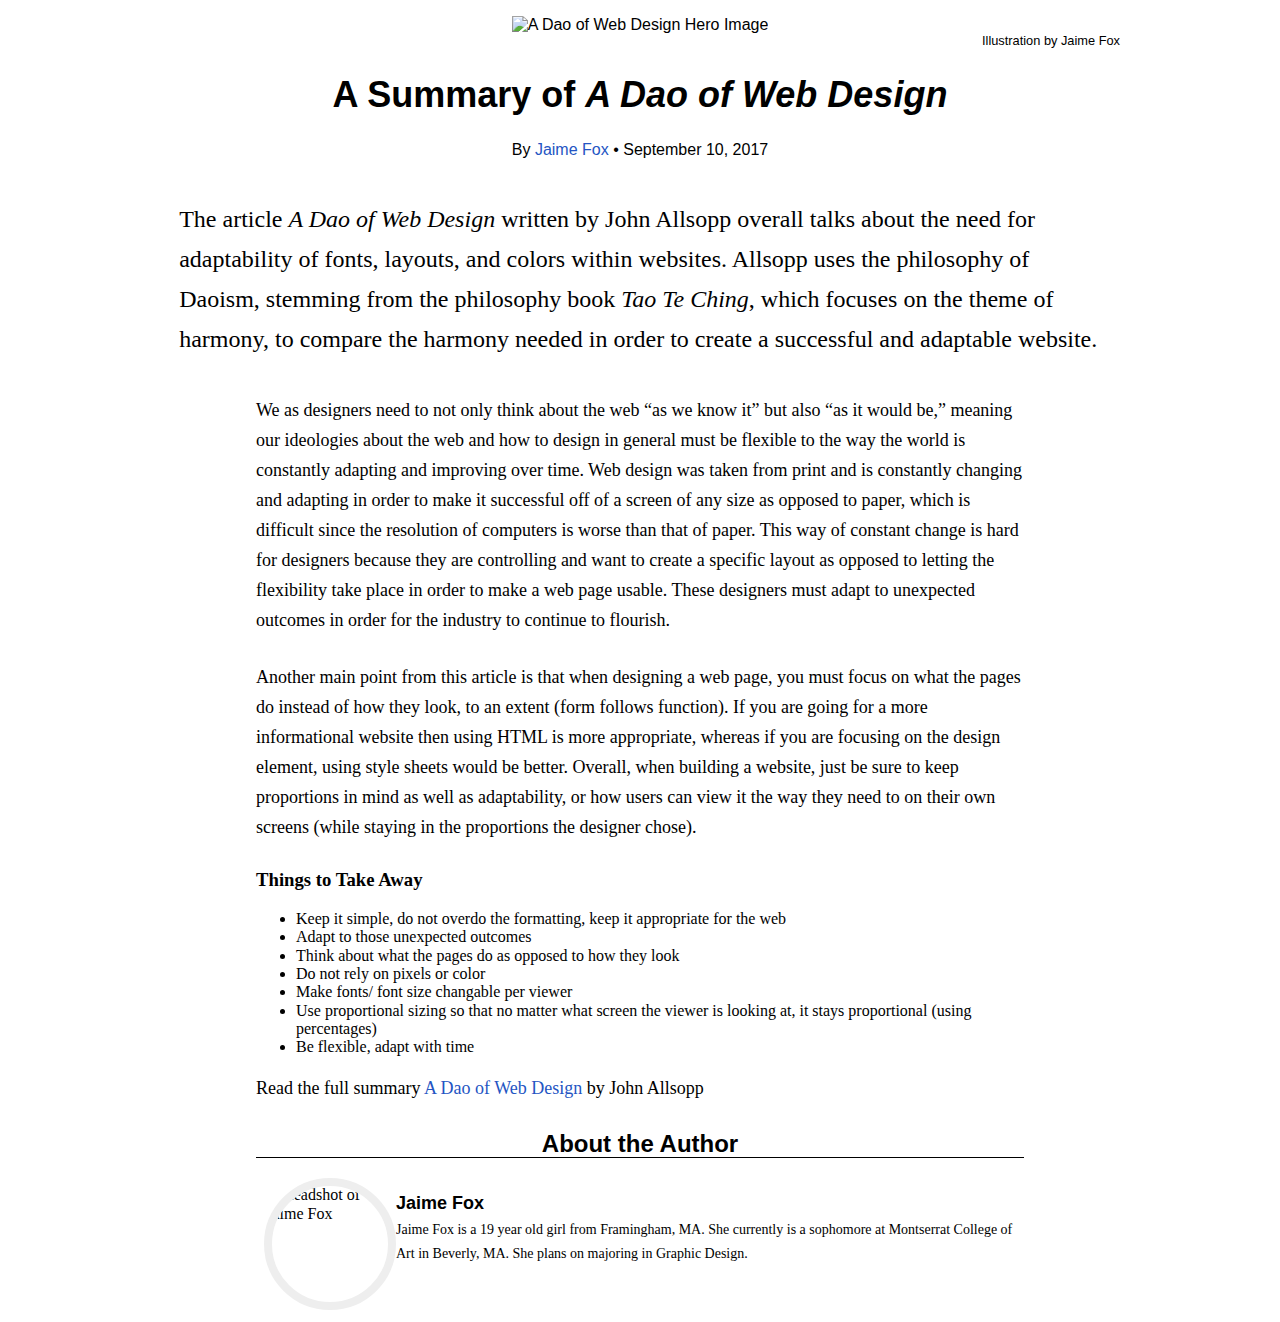
==== index.html @ a92c5524 "upload css and other files" ====
<!doctype html>
<html dir="ltr" lang="en">
<head>
  <meta charset="utf-8">
  <link rel="stylesheet" href="css/main.css">
  <link rel="stylesheet" href="css/print.css" media="print">
  <title>A Dao of Web Design / Summary</title>
  <meta name="author" content="Jaime Fox">
</head>
<body>

<!-- Summary in Markdown to HTML -->

<header class="title">
<figure class="artwork" id="hero-image">
  <img alt="A Dao of Web Design Hero Image" src="img/accessibleweb.png">
  <figcaption class="credit">Illustration by Jaime Fox</figcaption>
</figure>
<h1>A Summary of <cite>A Dao of Web Design</cite></h1>

<p class="byline">By <a href="jaime-fox" class="fragment">Jaime Fox</a> • <time datetime=2017-09-10>September 10, 2017</time></p>

</header>

<main class="margin-offset">

<p class="lead-in">The article <em>A Dao of Web Design</em> written by John Allsopp overall talks about the need for adaptability of fonts, layouts, and colors within websites. Allsopp uses the philosophy of Daoism, stemming from the philosophy book <em>Tao Te Ching</em>, which focuses on the theme of harmony, to compare the harmony needed in order to create a successful and adaptable website.</p>
<p>We as designers need to not only think about the web “as we know it” but also “as it would be,” meaning our ideologies about the web and how to design in general must be flexible to the way the world is constantly adapting and improving over time. Web design was taken from print and is constantly changing and adapting in order to make it successful off of a screen of any size as opposed to paper, which is difficult since the resolution of computers is worse than that of paper. This way of constant change is hard for designers because they are controlling and want to create a specific layout as opposed to letting the flexibility take place in order to make a web page usable. These designers must adapt to unexpected outcomes in order for the industry to continue to flourish.</p>
<p>Another main point from this article is that when designing a web page, you must focus on what the pages do instead of how they look, to an extent (form follows function). If you are going for a more informational website then using HTML is more appropriate, whereas if you are focusing on the design element, using style sheets would be better. Overall, when building a website, just be sure to keep proportions in mind as well as adaptability, or how users can view it the way they need to on their own screens (while staying in the proportions the designer chose).</p>

<h3>Things to Take Away</h3>

<ul>
<li>Keep it simple, do not overdo the formatting, keep it appropriate for the web</li>
<li>Adapt to those unexpected outcomes</li>
<li>Think about what the pages do as opposed to how they look</li>
<li>Do not rely on pixels or color</li>
<li>Make fonts/ font size changable per viewer</li>
<li>Use proportional sizing so that no matter what screen the viewer is looking at, it stays proportional (using percentages)</li>
<li>Be flexible, adapt with time</li>
</ul>

<p>Read the full summary <a href="https://alistapart.com/article/dao">A Dao of Web Design</a> by John Allsopp</p>

</main>

<h2>About the Author</h2>

<section class="author margin-offset" id="jaime-fox">

<figure class="headshot">
  <img alt="Headshot of Jaime Fox" src="img/headshot-jaime-fox.jpg">
</figure>

<div class="bio">

<h3>Jaime Fox</h3>

<p>Jaime Fox is a 19 year old girl from Framingham, MA. She currently is a sophomore at Montserrat College of Art in Beverly, MA. She plans on majoring in Graphic Design.</p>

</div>

</section>

</body>
---- css/main.css ----
html {
  font-size: 100%;
  line-height: 1.15; /* line-height has a unitless value */
  }
/* --- flexible images --- */

img {
  width: auto;
  max-width: 100%;
  height: auto;
  }

/* --- layout --- */

/* main text margin offset */
.margin-offset {
  margin-right: 10%;
  margin-left: 10%;
  }

/* --- section --- */

body {
  width: 90%;
  max-width: 60em; /* 960px */
  margin: 1em auto; /* 1em=16px */
  }

header {
  font-family: sans-serif;
  text-align: center;
  }

main {
  margin: 2.5em 0 0;
  }


section.author {
    padding-top: 1em;
    border-top: 1px solid black;
    }

/* --- figures --- */

figure {
  margin: 0;
  }

figure.artwork {
  margin-bottom: 1em;
  }

figcaption.credit {
font-size: .8em;
  text-align: right;
  }

/* grayscale (black to white) 0123456789abcdef */

figure.headshot {
  float: left;
  width: 7.25em;
  height: 7.25em;
  border: .5em solid #eee;
  border-radius: 50%;
  margin: .25em 1em .75em .5em;
  overflow: hidden;
  }

  /* descendant selector */

figure.headshot img {
  max-width: 110%;
  margin-left: -5%;
  }

  /* --- typography --- */

a {
  color: #2455c3;
  text-decoration: none;
  }

  a:hover {
    text-decoration: underline;
    }

h1 {
  font-size: 2.25em;
  line-height: 1.667;
  margin-top: 0;
  margin-bottom: .375em;
  }

  h2 {
  font-family: sans-serif;
  text-align: center;
  margin-top: 0;
  margin-bottom: 0;
  }

 main p {
  /* text-indent: 2em; */
  /* font-family: sans-serif; */
  font: 1.125em/1.667 Georgia, serif;
/*
  font-size: 1.125em;
  line-height: 1.167;
  font-family: Georgia, serif;
 */
  margin: 0 0 1.5em;
/*
  margin-top: 0;
  margin-bottom: 1.5em;
 */
  }

p.byline {
  margin-bottom: .75em;
  }

section.author h3 {
  font: bold 1.125em/1.333 sans-serif;
  margin-bottom: 0;
  }

section.author p {
  font: .875em/1.714 Georgia, serif;
  margin-top: .1em;
  }

/* p:first-child  */
p.lead-in {
  font-size: 1.5em;
  /* border: 1px dashed #000; */
  margin-right: -10%;
  margin-left: -10%;
  }

/* --- wider screens breakpoints --- */

@media (min-width: 48em) {

dive.bio {
margin-left: 9.375em;
}

figure.headshot {
  margin-right: 0;
  }

  }
---- css/print.css ----
body {
  font-size: 63%;
  width: 7.5in;
  max-width: none;
  }

figure.artwork img {
  max-width: 50%
  }

h2,
section.author {
  display: none;
  }
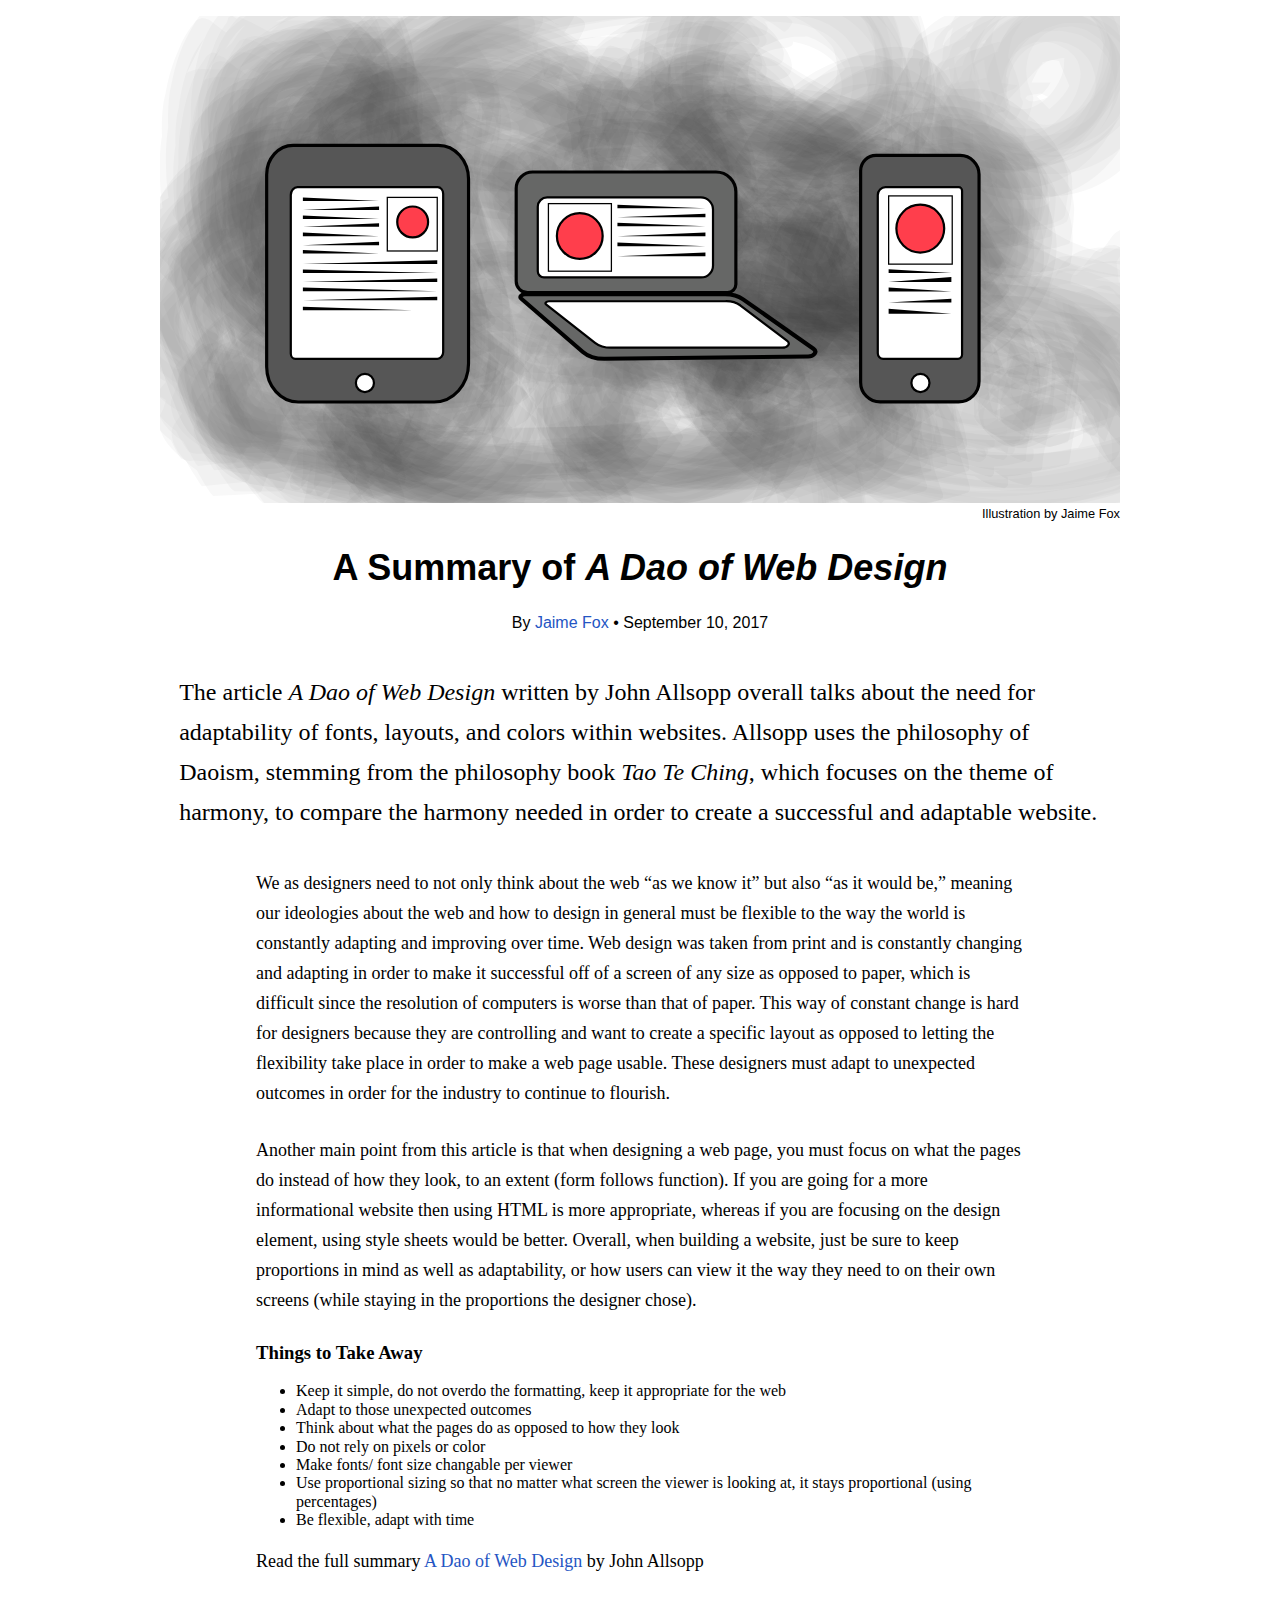
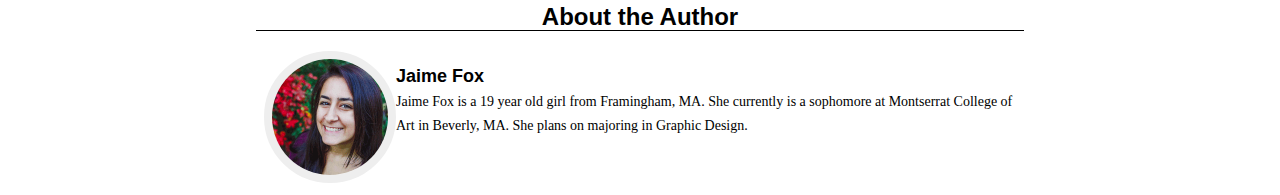
==== commit 827678bc: "update image to svg" ====
--- a/index.html
+++ b/index.html
@@ -13,7 +13,7 @@
 
 <header class="title">
 <figure class="artwork" id="hero-image">
-  <img alt="A Dao of Web Design Hero Image" src="img/accessibleweb.png">
+  <img alt="A Dao of Web Design Hero Image" src="img/accessibleweb.svg">
   <figcaption class="credit">Illustration by Jaime Fox</figcaption>
 </figure>
 <h1>A Summary of <cite>A Dao of Web Design</cite></h1>
